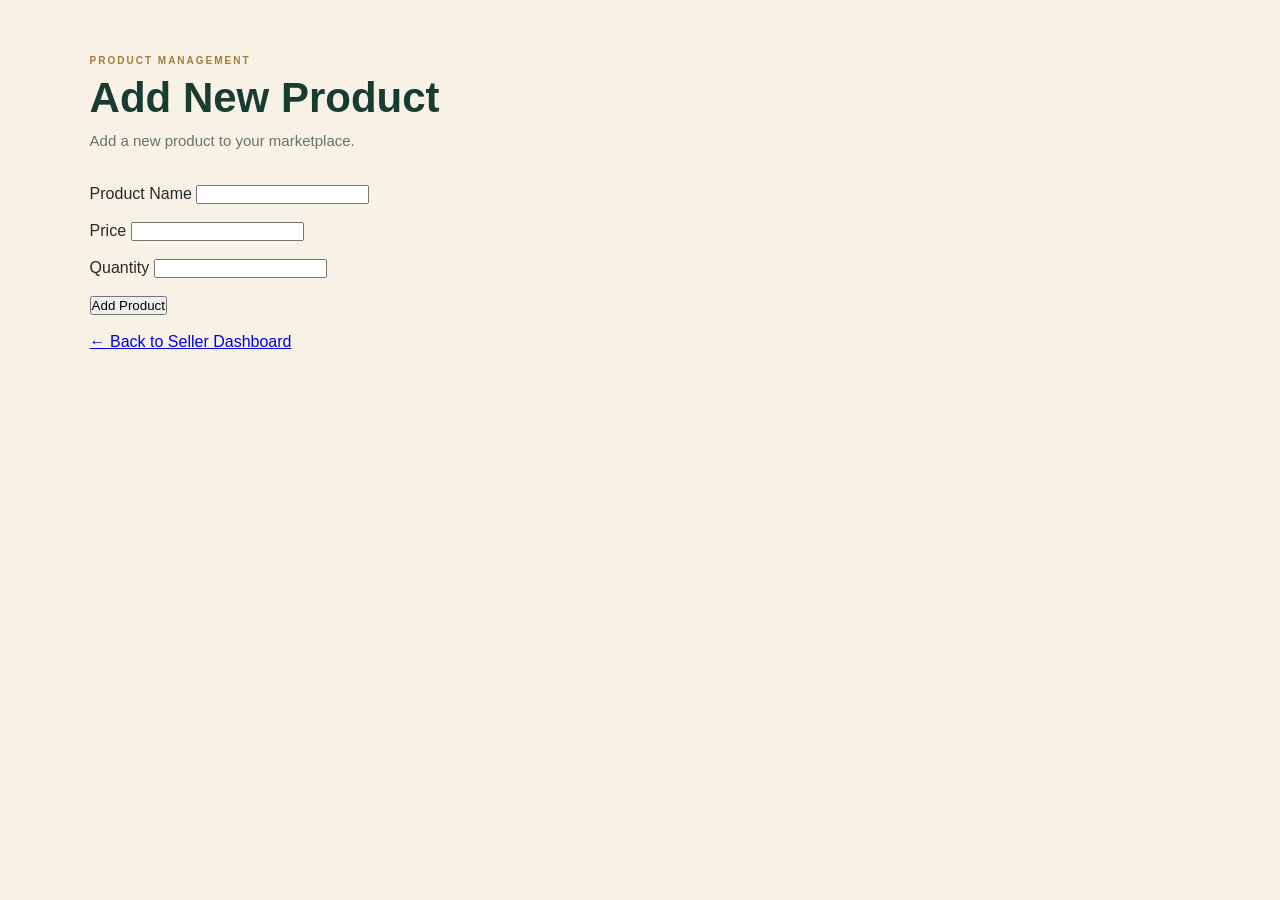
==== add-product.html @ 81894772 "Initial commit" ====
<!DOCTYPE html>
<html lang="en">
<head>
    <meta charset="UTF-8">
    <meta name="viewport" content="width=device-width, initial-scale=1.0">

    <title>Add Product | Bhavadharani Mart</title>

    <link rel="stylesheet" href="style.css">
</head>

<body>

    <main class="seller-dashboard">

        <section class="dashboard-welcome">

            <p>PRODUCT MANAGEMENT</p>

            <h2>Add New Product</h2>

            <span>
                Add a new product to your marketplace.
            </span>

        </section>

        <form id="addProductForm">

            <label>Product Name</label>
            <input type="text" id="productName" required>

            <br><br>

            <label>Price</label>
            <input type="number" id="productPrice" required>

            <br><br>

            <label>Quantity</label>
            <input type="number" id="productQuantity" required>

            <br><br>

            <button type="submit">
                Add Product
            </button>

        </form>

        <br>

        <a href="seller-dashboard.html">
            ← Back to Seller Dashboard
        </a>

    </main>
<script src="script.js"></script>
</body>
</html>
---- style.css ----
* {
    margin: 0;
    padding: 0;
    box-sizing: border-box;
}

body {
    font-family: Arial, Helvetica, sans-serif;
    background: #f7f1e6;
    color: #252b27;
    min-height: 100vh;
}


/* HEADER */

.top-bar {
    width: 100%;
    padding: 22px 7%;
    background: #fffaf1;
    border-bottom: 1px solid #e7dcc8;
}

.brand {
    display: flex;
    align-items: center;
    gap: 12px;
}

.brand-mark {
    width: 46px;
    height: 46px;
    border-radius: 14px;
    background: #167653;
    color: #fffaf1;
    display: flex;
    align-items: center;
    justify-content: center;
    font-size: 22px;
    font-weight: bold;
}

.brand h1 {
    font-size: 20px;
    color: #174f3b;
}

.brand p {
    margin-top: 3px;
    font-size: 11px;
    letter-spacing: 2px;
    color: #9b7a3d;
}


/* MAIN */

.landing {
    width: 86%;
    max-width: 1250px;
    margin: auto;
    padding: 70px 0 55px;
}


/* WELCOME */

.welcome-section {
    max-width: 720px;
    margin-bottom: 45px;
}

.small-label {
    color: #a27d38;
    font-size: 12px;
    font-weight: bold;
    letter-spacing: 3px;
    margin-bottom: 15px;
}

.welcome-section h2 {
    font-size: clamp(42px, 6vw, 76px);
    line-height: 1.02;
    font-weight: 700;
    color: #183d30;
}

.welcome-section h2 span {
    color: #167653;
}

.welcome-text {
    max-width: 600px;
    margin-top: 22px;
    color: #667069;
    font-size: 16px;
    line-height: 1.7;
}


/* ROLE CARDS */

.role-section {
    display: grid;
    grid-template-columns: repeat(3, 1fr);
    gap: 22px;
}

.role-card {
    min-height: 330px;
    padding: 30px;
    border-radius: 28px;
    position: relative;
    overflow: hidden;
    border: 1px solid #e3d7c3;
    transition: transform 0.25s ease, box-shadow 0.25s ease;
}

.role-card:hover {
    transform: translateY(-7px);
    box-shadow: 0 18px 40px rgba(40, 60, 48, 0.12);
}

.buyer-card {
    background: #fffaf1;
}

.seller-card {
    background: #edf5ee;
}

.admin-card {
    background: #f2eadb;
}

.role-icon {
    width: 58px;
    height: 58px;
    border-radius: 18px;
    background: #ffffff;
    display: flex;
    align-items: center;
    justify-content: center;
    font-size: 26px;
    margin-bottom: 28px;
    box-shadow: 0 8px 20px rgba(50, 50, 30, 0.07);
}

.role-label {
    font-size: 10px;
    font-weight: bold;
    letter-spacing: 2px;
    color: #9b7a3d;
    margin-bottom: 8px;
}

.role-card h3 {
    font-size: 29px;
    color: #183d30;
    margin-bottom: 12px;
}

.role-card > p:not(.role-label) {
    color: #68736c;
    font-size: 14px;
    line-height: 1.6;
    max-width: 290px;
}

.role-button {
    display: flex;
    align-items: center;
    justify-content: space-between;
    text-decoration: none;
    margin-top: 25px;
    width: 100%;
    padding: 13px 17px;
    border-radius: 14px;
    background: #167653;
    color: white;
    font-size: 14px;
    font-weight: bold;
    transition: background 0.2s ease;
}

.role-button:hover {
    background: #105c40;
}

.role-button span {
    font-size: 20px;
}


/* FOOTER */

footer {
    text-align: center;
    padding: 25px 20px;
    background: #183d30;
    color: #dce7df;
    font-size: 12px;
    line-height: 1.8;
}


/* TABLET / MOBILE */

@media (max-width: 850px) {

    .landing {
        width: 90%;
        padding-top: 50px;
    }

    .role-section {
        grid-template-columns: 1fr;
    }

    .role-card {
        min-height: auto;
    }

    .welcome-section h2 {
        font-size: 48px;
    }
}


/* SMALL MOBILE */

@media (max-width: 500px) {

    .top-bar {
        padding: 18px 5%;
    }

    .brand h1 {
        font-size: 17px;
    }

    .brand-mark {
        width: 42px;
        height: 42px;
    }

    .landing {
        padding: 40px 0;
    }

    .welcome-section h2 {
        font-size: 40px;
    }

    .welcome-text {
        font-size: 14px;
    }

    .role-card {
        padding: 25px;
        border-radius: 22px;
    }
}

/* ============================= */
/* BUYER LOGIN PAGE */
/* ============================= */

.login-page {
    min-height: 100vh;
    display: flex;
    align-items: center;
    justify-content: center;
    padding: 40px 20px;
    background: #f7f1e6;
}

.login-box {
    width: 100%;
    max-width: 470px;
    padding: 42px;
    background: #fffaf1;
    border: 1px solid #e3d7c3;
    border-radius: 30px;
    box-shadow: 0 20px 55px rgba(40, 60, 48, 0.10);
}


/* LOGIN BRAND */

.login-brand {
    display: flex;
    align-items: center;
    gap: 12px;
    margin-bottom: 35px;
}

.login-brand .brand-mark {
    flex-shrink: 0;
}

.login-brand h1 {
    font-size: 19px;
    color: #174f3b;
}

.login-brand p {
    margin-top: 3px;
    font-size: 11px;
    color: #9b7a3d;
}


/* HEADING */

.login-heading {
    margin-bottom: 28px;
}

.login-label {
    color: #a27d38;
    font-size: 10px;
    font-weight: bold;
    letter-spacing: 2px;
    margin-bottom: 8px;
}

.login-heading h2 {
    font-size: 34px;
    color: #183d30;
    margin-bottom: 10px;
}

.login-heading > p:last-child {
    color: #68736c;
    font-size: 14px;
    line-height: 1.6;
}


/* FORM */

.form-group {
    margin-bottom: 20px;
}

.form-group label {
    display: block;
    margin-bottom: 8px;
    color: #304138;
    font-size: 13px;
    font-weight: bold;
}

.form-group input[type="text"],
.form-group input[type="password"] {
    width: 100%;
    padding: 14px 15px;
    border: 1px solid #d9cdbb;
    border-radius: 13px;
    background: #ffffff;
    color: #26332c;
    font-size: 14px;
    outline: none;
}

.form-group input:focus {
    border-color: #167653;
    box-shadow: 0 0 0 3px rgba(22, 118, 83, 0.08);
}


/* PASSWORD */

.password-box {
    position: relative;
}

.password-box input {
    padding-right: 65px !important;
}

.show-password {
    position: absolute;
    right: 12px;
    top: 50%;
    transform: translateY(-50%);
    border: none;
    background: transparent;
    color: #167653;
    font-size: 12px;
    font-weight: bold;
    cursor: pointer;
}


/* REMEMBER + FORGOT */

.login-options {
    display: flex;
    align-items: center;
    justify-content: space-between;
    margin: 5px 0 22px;
    font-size: 12px;
}

.remember-option {
    display: flex;
    align-items: center;
    gap: 7px;
    color: #68736c;
}

.remember-option input {
    accent-color: #167653;
}

.login-options a {
    color: #167653;
    text-decoration: none;
    font-weight: bold;
}


/* LOGIN BUTTON */

.login-button {
    width: 100%;
    padding: 14px;
    border: none;
    border-radius: 14px;
    background: #167653;
    color: white;
    font-size: 14px;
    font-weight: bold;
    cursor: pointer;
    transition: background 0.2s ease;
}

.login-button:hover {
    background: #105c40;
}


/* DIVIDER */

.divider {
    display: flex;
    align-items: center;
    gap: 12px;
    margin: 25px 0;
    color: #a59a8a;
    font-size: 10px;
}

.divider::before,
.divider::after {
    content: "";
    height: 1px;
    flex: 1;
    background: #e1d6c5;
}


/* SOCIAL LOGIN */

.social-login {
    display: grid;
    gap: 10px;
}

.social-button {
    width: 100%;
    padding: 12px;
    border: 1px solid #d9cdbb;
    border-radius: 13px;
    background: #ffffff;
    color: #304138;
    font-size: 13px;
    font-weight: bold;
    cursor: pointer;
}

.social-button:hover {
    background: #f2eadb;
}


/* SIGN UP */

.signup-text {
    margin-top: 25px;
    text-align: center;
    color: #68736c;
    font-size: 12px;
}

.signup-text a {
    color: #167653;
    font-weight: bold;
    text-decoration: none;
}


/* BACK LINK */

.back-link {
    display: block;
    margin-top: 20px;
    text-align: center;
    color: #9b7a3d;
    font-size: 12px;
    font-weight: bold;
    text-decoration: none;
}


/* MESSAGE */

.login-message {
    margin-top: 15px;
    text-align: center;
    color: #167653;
    font-size: 12px;
    line-height: 1.5;
}


/* MOBILE */

@media (max-width: 520px) {

    .login-page {
        padding: 20px 14px;
    }

    .login-box {
        padding: 28px 22px;
        border-radius: 24px;
    }

    .login-heading h2 {
        font-size: 29px;
    }

}

/* ============================= */
/* SELLER LOGIN PAGE */
/* ============================= */

.seller-login-page {
    min-height: 100vh;
    display: flex;
    align-items: center;
    justify-content: center;
    padding: 40px 20px;
    background: #f7f1e6;
}

.seller-login-box {
    width: 100%;
    max-width: 470px;
    padding: 42px;
    background: #fffaf1;
    border: 1px solid #e3d7c3;
    border-radius: 30px;
    box-shadow: 0 20px 55px rgba(40, 60, 48, 0.10);
}


/* SELLER BRAND */

.seller-brand {
    display: flex;
    align-items: center;
    gap: 12px;
    margin-bottom: 35px;
}

.seller-mark {
    width: 46px;
    height: 46px;
    border-radius: 14px;
    background: #167653;
    color: #fffaf1;
    display: flex;
    align-items: center;
    justify-content: center;
    font-size: 22px;
    font-weight: bold;
}

.seller-brand h1 {
    font-size: 19px;
    color: #174f3b;
}

.seller-brand p {
    margin-top: 3px;
    font-size: 11px;
    letter-spacing: 2px;
    color: #9b7a3d;
}


/* SELLER HEADING */

.seller-heading {
    margin-bottom: 28px;
}

.seller-label {
    color: #a27d38;
    font-size: 10px;
    font-weight: bold;
    letter-spacing: 2px;
    margin-bottom: 8px;
}

.seller-heading h2 {
    font-size: 34px;
    color: #183d30;
    margin-bottom: 10px;
}

.seller-heading > p:last-child {
    color: #68736c;
    font-size: 14px;
    line-height: 1.6;
}


/* SELLER FORM */

.seller-form-group {
    margin-bottom: 20px;
}

.seller-form-group label {
    display: block;
    margin-bottom: 8px;
    color: #304138;
    font-size: 13px;
    font-weight: bold;
}

.seller-form-group input {
    width: 100%;
    padding: 14px 15px;
    border: 1px solid #d9cdbb;
    border-radius: 13px;
    background: #ffffff;
    color: #26332c;
    font-size: 14px;
    outline: none;
}

.seller-form-group input:focus {
    border-color: #167653;
    box-shadow: 0 0 0 3px rgba(22, 118, 83, 0.08);
}


/* PASSWORD */

.seller-password-box {
    position: relative;
}

.seller-password-box input {
    padding-right: 65px;
}

#toggleSellerPassword {
    position: absolute;
    right: 12px;
    top: 50%;
    transform: translateY(-50%);
    border: none;
    background: transparent;
    color: #167653;
    font-size: 12px;
    font-weight: bold;
    cursor: pointer;
}


/* OPTIONS */

.seller-options {
    display: flex;
    align-items: center;
    justify-content: space-between;
    margin: 5px 0 22px;
    font-size: 12px;
}

.seller-options label {
    color: #68736c;
}

.seller-options input {
    accent-color: #167653;
}

.seller-options a {
    color: #167653;
    text-decoration: none;
    font-weight: bold;
}


/* LOGIN BUTTON */

.seller-login-button {
    width: 100%;
    padding: 14px;
    border: none;
    border-radius: 14px;
    background: #167653;
    color: white;
    font-size: 14px;
    font-weight: bold;
    cursor: pointer;
}

.seller-login-button:hover {
    background: #105c40;
}


/* DIVIDER */

.seller-divider {
    display: flex;
    align-items: center;
    gap: 12px;
    margin: 25px 0;
    color: #a59a8a;
    font-size: 10px;
}

.seller-divider::before,
.seller-divider::after {
    content: "";
    height: 1px;
    flex: 1;
    background: #e1d6c5;
}


/* NOTE */

.seller-note {
    display: flex;
    gap: 10px;
    align-items: flex-start;
    color: #68736c;
    font-size: 12px;
    line-height: 1.5;
}

.seller-note span {
    color: #167653;
    font-weight: bold;
}

.seller-note p {
    margin: 0;
}


/* BACK LINK */

.seller-back-link {
    display: block;
    margin-top: 20px;
    text-align: center;
    color: #9b7a3d;
    font-size: 12px;
    font-weight: bold;
    text-decoration: none;
}


/* MESSAGE */

.seller-login-message {
    margin-top: 15px;
    text-align: center;
    color: #167653;
    font-size: 12px;
}


/* MOBILE */

@media (max-width: 520px) {

    .seller-login-page {
        padding: 20px 14px;
    }

    .seller-login-box {
        padding: 28px 22px;
        border-radius: 24px;
    }

    .seller-heading h2 {
        font-size: 29px;
    }

}


/* ============================= */
/* SELLER DASHBOARD */
/* ============================= */

.seller-dashboard-header {
    display: flex;
    justify-content: space-between;
    align-items: center;
    padding: 22px 7%;
    background: #fffaf1;
    border-bottom: 1px solid #e3d7c3;
}

.seller-dashboard-header h1 {
    font-size: 21px;
    color: #183d30;
}

.seller-dashboard-header p {
    margin-top: 4px;
    color: #9b7a3d;
    font-size: 10px;
    letter-spacing: 2px;
    font-weight: bold;
}

#sellerLogout {
    border: none;
    padding: 10px 18px;
    border-radius: 12px;
    background: #183d30;
    color: white;
    font-weight: bold;
    cursor: pointer;
}

.seller-dashboard {
    width: 86%;
    max-width: 1250px;
    margin: auto;
    padding: 55px 0;
}

.dashboard-welcome {
    margin-bottom: 35px;
}

.dashboard-welcome > p {
    color: #a27d38;
    font-size: 10px;
    letter-spacing: 2px;
    font-weight: bold;
    margin-bottom: 8px;
}

.dashboard-welcome h2 {
    color: #183d30;
    font-size: 42px;
    margin-bottom: 10px;
}

.dashboard-welcome span {
    color: #68736c;
    font-size: 15px;
}


/* SUMMARY CARDS */

.dashboard-cards {
    display: grid;
    grid-template-columns: repeat(4, 1fr);
    gap: 18px;
}

.dashboard-card {
    padding: 25px;
    border-radius: 22px;
    background: #fffaf1;
    border: 1px solid #e3d7c3;
}

.dashboard-card h3 {
    color: #68736c;
    font-size: 13px;
    margin-bottom: 15px;
}

.dashboard-card p {
    color: #167653;
    font-size: 30px;
    font-weight: bold;
    margin-bottom: 8px;
}

.dashboard-card span {
    color: #9a968c;
    font-size: 11px;
}


/* ACTIONS */

.dashboard-actions {
    display: flex;
    gap: 14px;
    margin: 30px 0;
}

.dashboard-actions button {
    padding: 13px 20px;
    border: none;
    border-radius: 13px;
    background: #167653;
    color: white;
    font-weight: bold;
    cursor: pointer;
}

.dashboard-actions button:hover {
    background: #105c40;
}


/* MANAGEMENT */

.seller-management {
    display: grid;
    grid-template-columns: repeat(3, 1fr);
    gap: 20px;
    margin-top: 20px;
}

.management-card {
    padding: 28px;
    border-radius: 24px;
    background: #edf5ee;
    border: 1px solid #d6e2d7;
}

.management-card h3 {
    color: #183d30;
    font-size: 19px;
    margin-bottom: 12px;
}

.management-card p {
    color: #68736c;
    font-size: 13px;
    line-height: 1.6;
    margin-bottom: 20px;
}

.management-card button {
    border: none;
    padding: 10px 15px;
    border-radius: 11px;
    background: #fffaf1;
    color: #167653;
    font-weight: bold;
    cursor: pointer;
}


/* FOOTER */

.seller-dashboard-footer {
    padding: 25px;
    text-align: center;
    background: #183d30;
    color: #dce7df;
    font-size: 12px;
}


/* MOBILE */

@media (max-width: 900px) {

    .dashboard-cards {
        grid-template-columns: repeat(2, 1fr);
    }

    .seller-management {
        grid-template-columns: 1fr;
    }
}


@media (max-width: 600px) {

    .seller-dashboard-header {
        padding: 18px 5%;
    }

    .seller-dashboard-header h1 {
        font-size: 17px;
    }

    .seller-dashboard {
        width: 90%;
        padding: 40px 0;
    }

    .dashboard-welcome h2 {
        font-size: 32px;
    }

    .dashboard-cards {
        grid-template-columns: 1fr;
    }

    .dashboard-actions {
        flex-direction: column;
    }

    .dashboard-actions button {
        width: 100%;
    }
}
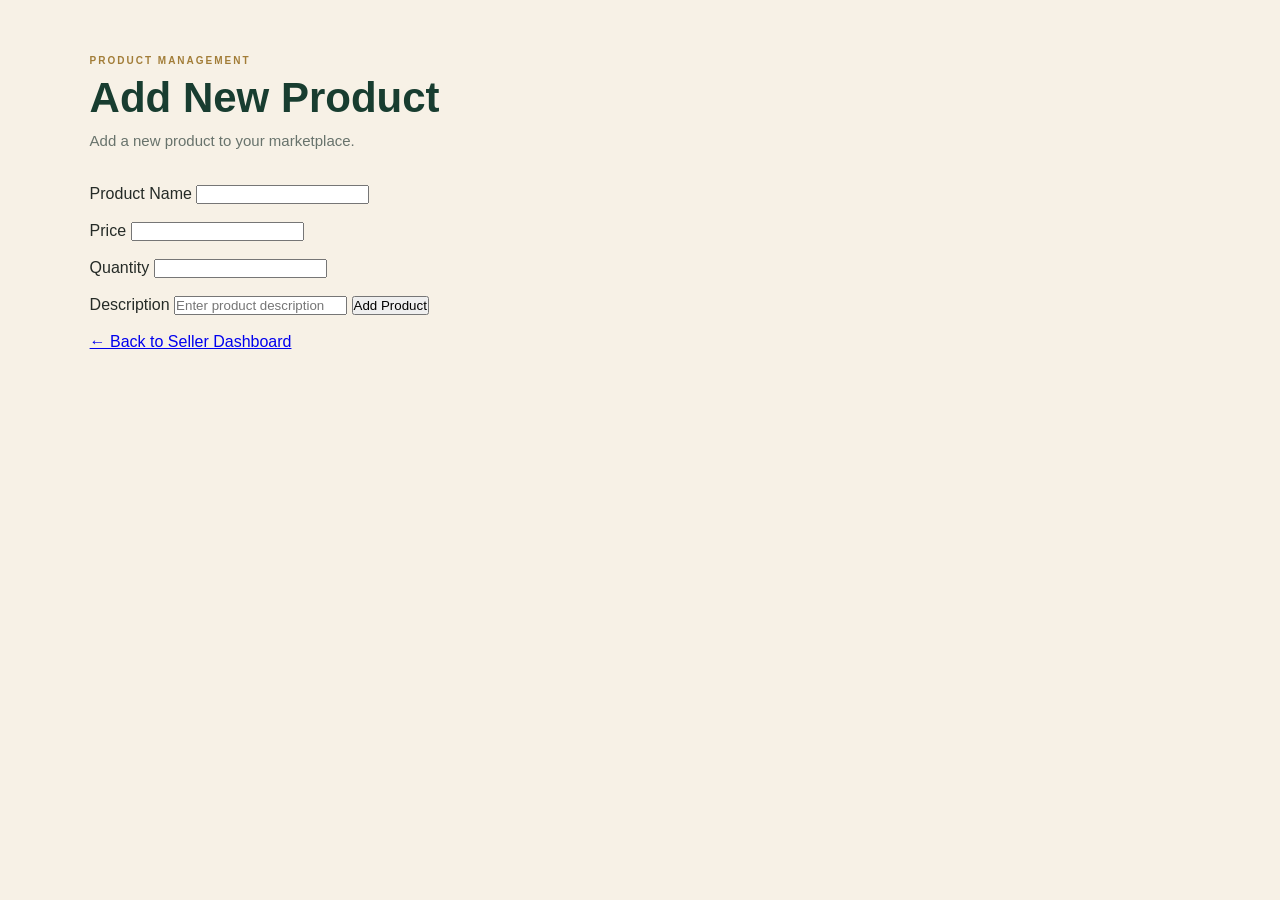
==== commit 94867e12: "Add remaining project files" ====
--- a/add-product.html
+++ b/add-product.html
@@ -1,3 +1,4 @@
+
 <!DOCTYPE html>
 <html lang="en">
 <head>
@@ -41,6 +42,8 @@
             <input type="number" id="productQuantity" required>
 
             <br><br>
+            <label>Description</label>
+            <input type="text" id="productDescription" placeholder="Enter product description">
 
             <button type="submit">
                 Add Product
@@ -57,4 +60,4 @@
     </main>
 <script src="script.js"></script>
 </body>
-</html> +</html>
--- a/style.css
+++ b/style.css
@@ -1,3 +1,4 @@
+
 * {
     margin: 0;
     padding: 0;
@@ -1033,4 +1034,16 @@
     .dashboard-actions button {
         width: 100%;
     }
-}+}
+.products-container {
+    display: flex;
+    flex-direction: row;
+    gap: 20px;
+    justify-content: space-between;
+    align-items: stretch;
+}
+
+.product-card {
+    flex: 1;
+    width: 33.33%;
+}
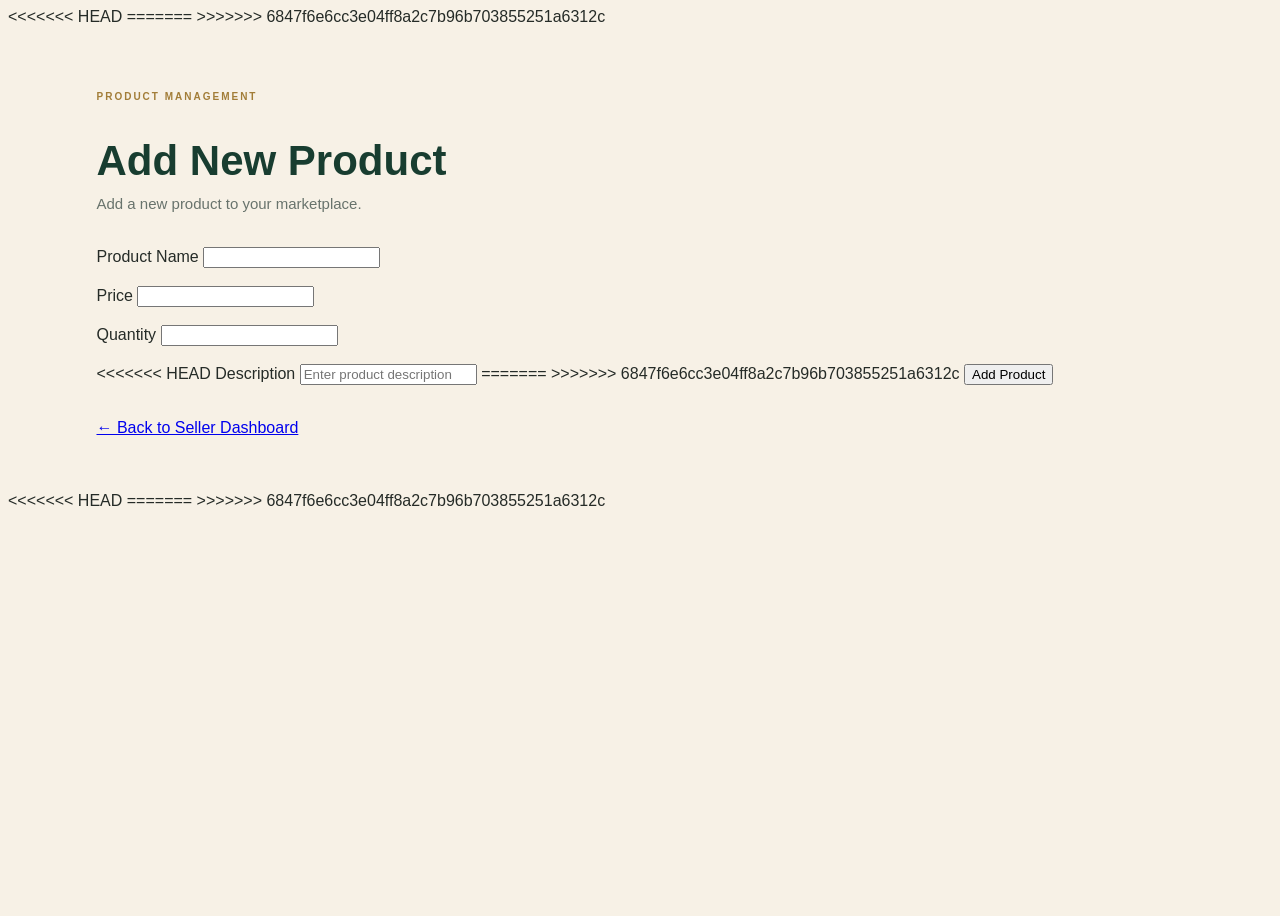
==== commit 41993a43: "Merge GitHub repository with local project" ====
--- a/add-product.html
+++ b/add-product.html
@@ -1,4 +1,7 @@
+<<<<<<< HEAD
 
+=======
+>>>>>>> 6847f6e6cc3e04ff8a2c7b96b703855251a6312c
 <!DOCTYPE html>
 <html lang="en">
 <head>
@@ -42,8 +45,11 @@
             <input type="number" id="productQuantity" required>
 
             <br><br>
+<<<<<<< HEAD
             <label>Description</label>
             <input type="text" id="productDescription" placeholder="Enter product description">
+=======
+>>>>>>> 6847f6e6cc3e04ff8a2c7b96b703855251a6312c
 
             <button type="submit">
                 Add Product
@@ -60,4 +66,8 @@
     </main>
 <script src="script.js"></script>
 </body>
+<<<<<<< HEAD
 </html>
+=======
+</html> 
+>>>>>>> 6847f6e6cc3e04ff8a2c7b96b703855251a6312c
--- a/style.css
+++ b/style.css
@@ -1,4 +1,7 @@
-
+<<<<<<< HEAD
+
+=======
+>>>>>>> 6847f6e6cc3e04ff8a2c7b96b703855251a6312c
 * {
     margin: 0;
     padding: 0;
@@ -1034,6 +1037,7 @@
     .dashboard-actions button {
         width: 100%;
     }
+<<<<<<< HEAD
 }
 .products-container {
     display: flex;
@@ -1047,3 +1051,6 @@
     flex: 1;
     width: 33.33%;
 }
+=======
+}
+>>>>>>> 6847f6e6cc3e04ff8a2c7b96b703855251a6312c
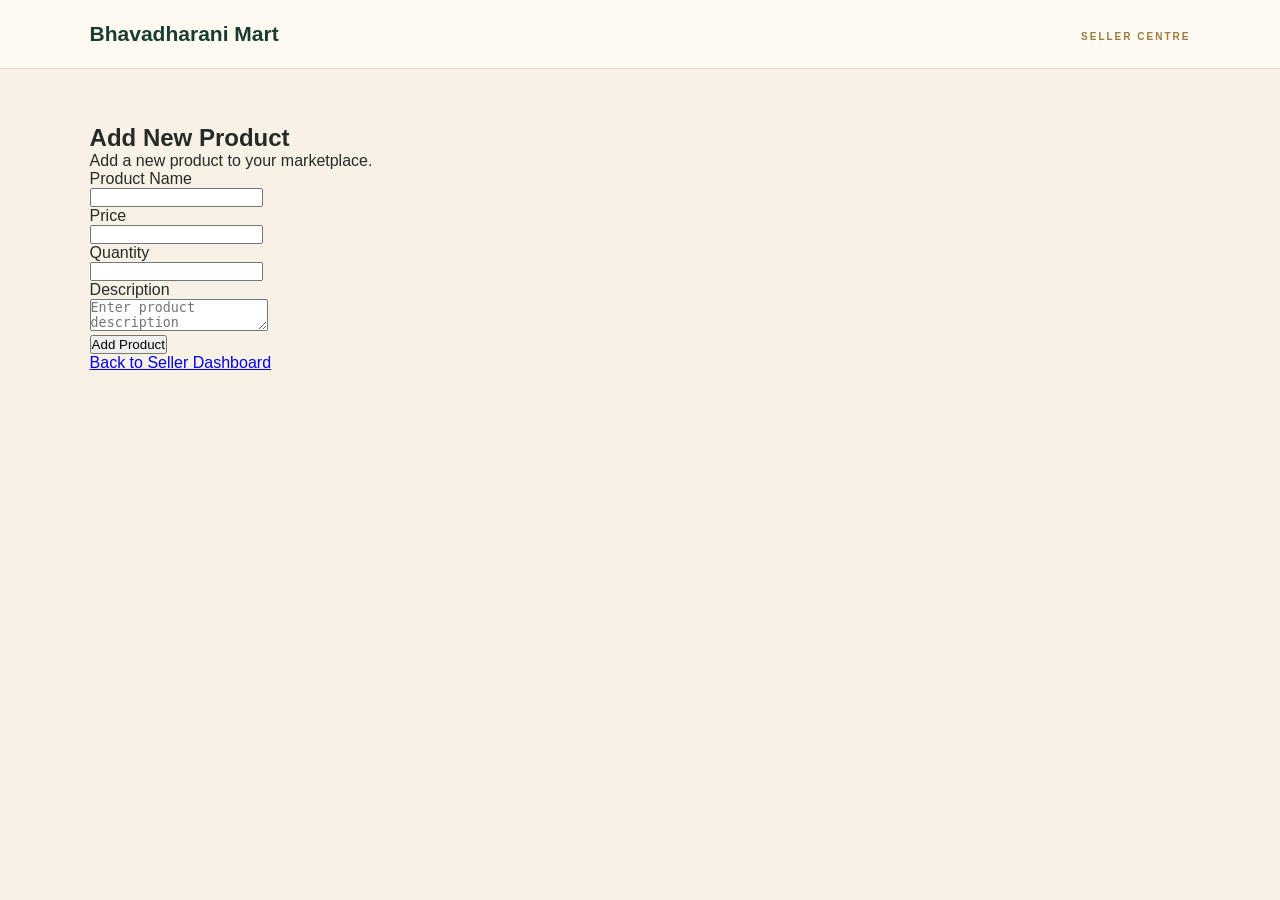
==== commit aa87bff4: "Fix Seller dashboard buttons and product page" ====
--- a/add-product.html
+++ b/add-product.html
@@ -1,73 +1,56 @@
-<<<<<<< HEAD
-
-=======
->>>>>>> 6847f6e6cc3e04ff8a2c7b96b703855251a6312c
 <!DOCTYPE html>
 <html lang="en">
 <head>
     <meta charset="UTF-8">
     <meta name="viewport" content="width=device-width, initial-scale=1.0">
-
     <title>Add Product | Bhavadharani Mart</title>
-
     <link rel="stylesheet" href="style.css">
 </head>
+<body>
 
-<body>
+    <header class="seller-dashboard-header">
+        <h1>Bhavadharani Mart</h1>
+        <p>SELLER CENTRE</p>
+    </header>
 
     <main class="seller-dashboard">
 
-        <section class="dashboard-welcome">
-
-            <p>PRODUCT MANAGEMENT</p>
-
-            <h2>Add New Product</h2>
-
-            <span>
-                Add a new product to your marketplace.
-            </span>
-
-        </section>
+        <h2>Add New Product</h2>
+        <p>Add a new product to your marketplace.</p>
 
         <form id="addProductForm">
 
-            <label>Product Name</label>
-            <input type="text" id="productName" required>
+            <p>
+                <label for="productName">Product Name</label><br>
+                <input type="text" id="productName" required>
+            </p>
 
-            <br><br>
+            <p>
+                <label for="productPrice">Price</label><br>
+                <input type="number" id="productPrice" min="0.01" step="0.01" required>
+            </p>
 
-            <label>Price</label>
-            <input type="number" id="productPrice" required>
+            <p>
+                <label for="productQuantity">Quantity</label><br>
+                <input type="number" id="productQuantity" min="0" required>
+            </p>
 
-            <br><br>
+            <p>
+                <label for="productDescription">Description</label><br>
+                <textarea id="productDescription" placeholder="Enter product description"></textarea>
+            </p>
 
-            <label>Quantity</label>
-            <input type="number" id="productQuantity" required>
-
-            <br><br>
-<<<<<<< HEAD
-            <label>Description</label>
-            <input type="text" id="productDescription" placeholder="Enter product description">
-=======
->>>>>>> 6847f6e6cc3e04ff8a2c7b96b703855251a6312c
-
-            <button type="submit">
-                Add Product
-            </button>
+            <button type="submit">Add Product</button>
 
         </form>
 
-        <br>
-
-        <a href="seller-dashboard.html">
-            ← Back to Seller Dashboard
-        </a>
+        <p>
+            <a href="seller-dashboard.html">Back to Seller Dashboard</a>
+        </p>
 
     </main>
-<script src="script.js"></script>
+
+    <script src="script.js"></script>
+
 </body>
-<<<<<<< HEAD
-</html>
-=======
-</html> 
->>>>>>> 6847f6e6cc3e04ff8a2c7b96b703855251a6312c
+</html>
--- a/style.css
+++ b/style.css
@@ -1,7 +1,4 @@
-<<<<<<< HEAD
-
-=======
->>>>>>> 6847f6e6cc3e04ff8a2c7b96b703855251a6312c
+
 * {
     margin: 0;
     padding: 0;
@@ -1037,7 +1034,7 @@
     .dashboard-actions button {
         width: 100%;
     }
-<<<<<<< HEAD
+
 }
 .products-container {
     display: flex;
@@ -1051,6 +1048,6 @@
     flex: 1;
     width: 33.33%;
 }
-=======
-}
->>>>>>> 6847f6e6cc3e04ff8a2c7b96b703855251a6312c
+
+
+
